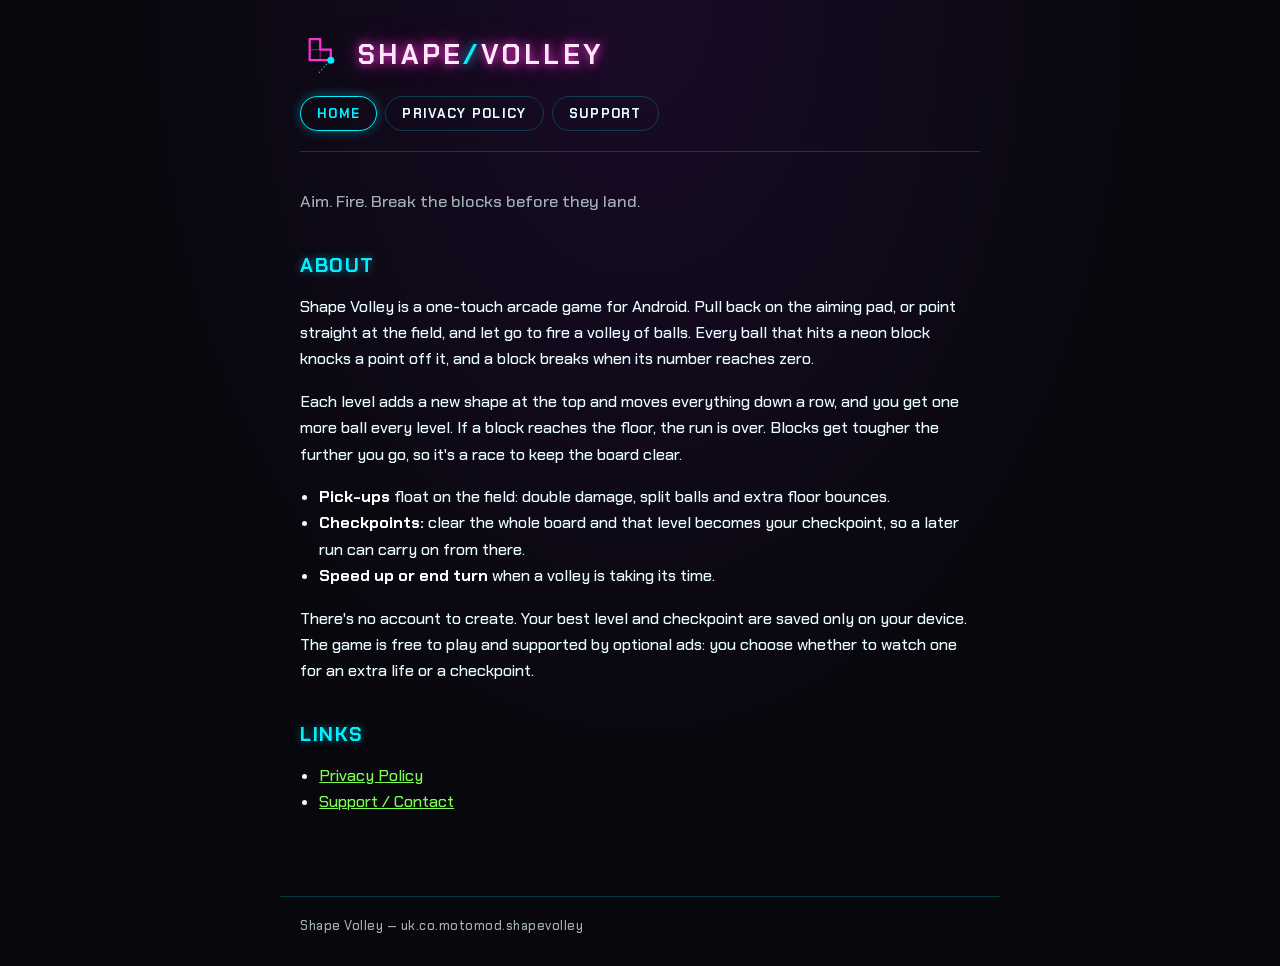
==== shape-volley/index.html @ 34cd1fda "Add Shape Volley home, privacy policy and support pages Co-Authored-By: Claude Opus 5.5 <noreply@ant" ====
<!doctype html>
<html lang="en">
<head>
<meta charset="utf-8">
<meta name="viewport" content="width=device-width, initial-scale=1">
<title>Shape Volley</title>
<meta name="description" content="Shape Volley: a neon ball-volley arcade game for Android. Aim, fire and break the blocks before they reach the floor.">
<meta name="theme-color" content="#07070c">
<link rel="icon" type="image/png" href="favicon.png">
<link rel="preconnect" href="https://fonts.googleapis.com">
<link rel="preconnect" href="https://fonts.gstatic.com" crossorigin>
<link href="https://fonts.googleapis.com/css2?family=Chakra+Petch:wght@500;700&display=swap" rel="stylesheet">
<link rel="stylesheet" href="style.css">
</head>
<body>
<div class="wrap">
  <header class="site">
    <svg class="mark" viewBox="0 0 100 100" aria-hidden="true">
      <path d="M22 16H46V40H70V64H22Z" fill="none" stroke="#ff2fd6" stroke-width="5" stroke-linejoin="round"/>
      <path d="M46 16V40M22 40H46V64" fill="none" stroke="#ff2fd6" stroke-opacity=".45" stroke-width="3"/>
      <path d="M44 92L63 70" stroke="#00f0ff" stroke-opacity=".7" stroke-width="3" stroke-linecap="round" stroke-dasharray="1 7"/>
      <circle cx="70" cy="64" r="8" fill="#00f0ff"/>
    </svg>
    <h1 class="logo">SHAPE<span>/</span>VOLLEY</h1>
  </header>

  <nav class="site">
    <a href="index.html" class="current">Home</a>
    <a href="privacy.html">Privacy Policy</a>
    <a href="support.html">Support</a>
  </nav>

  <main>
    <p class="tag">Aim. Fire. Break the blocks before they land.</p>

    <h2>About</h2>
    <p>
      Shape Volley is a one-touch arcade game for Android. Pull back on the
      aiming pad, or point straight at the field, and let go to fire a volley
      of balls. Every ball that hits a neon block knocks a point off it, and
      a block breaks when its number reaches zero.
    </p>
    <p>
      Each level adds a new shape at the top and moves everything down a row,
      and you get one more ball every level. If a block reaches the floor,
      the run is over. Blocks get tougher the further you go, so it's a race
      to keep the board clear.
    </p>
    <ul>
      <li><strong>Pick-ups</strong> float on the field: double damage, split
        balls and extra floor bounces.</li>
      <li><strong>Checkpoints:</strong> clear the whole board and that level
        becomes your checkpoint, so a later run can carry on from there.</li>
      <li><strong>Speed up or end turn</strong> when a volley is taking its
        time.</li>
    </ul>
    <p>
      There's no account to create. Your best level and checkpoint are saved
      only on your device. The game is free to play and supported by optional
      ads: you choose whether to watch one for an extra life or a checkpoint.
    </p>

    <h2>Links</h2>
    <ul>
      <li><a href="privacy.html">Privacy Policy</a></li>
      <li><a href="support.html">Support / Contact</a></li>
    </ul>
  </main>
</div>

<footer class="site">Shape Volley — uk.co.motomod.shapevolley</footer>
</body>
</html>
---- shape-volley/style.css ----
:root {
  color-scheme: dark;
  --bg: #07070c;
  --panel: #0c0b14;
  --cyan: #00f0ff;
  --magenta: #ff2fd6;
  --green: #7cff4f;
  --ink: #e8fdff;
  --muted: rgba(232, 253, 255, 0.68);
  --rule: rgba(0, 240, 255, 0.22);
  --font: "Chakra Petch", "Avenir Next", "Trebuchet MS", sans-serif;
}

* { box-sizing: border-box; }

html, body {
  margin: 0;
  color: var(--ink);
  font-family: var(--font);
  font-weight: 500;
}

body {
  min-height: 100vh;
  display: flex;
  flex-direction: column;
  background:
    radial-gradient(ellipse at 50% 0%, rgba(60, 20, 90, 0.35), transparent 60%),
    var(--bg);
  overflow-wrap: break-word;
}

.wrap {
  width: min(720px, 100%);
  margin: 0 auto;
  padding: 32px 20px 64px;
  flex: 1;
}

header.site {
  display: flex;
  align-items: center;
  gap: 14px;
  margin-bottom: 8px;
}

header.site .mark { width: 44px; height: 44px; flex: none; }

h1.logo {
  margin: 0;
  font-size: 1.7rem;
  font-weight: 700;
  letter-spacing: 0.12em;
  color: #ffe6fb;
  text-shadow: 0 0 0.35em var(--magenta), 0 0 0.9em rgba(255, 47, 214, 0.5);
}
h1.logo span { color: var(--cyan); text-shadow: 0 0 0.4em rgba(0, 240, 255, 0.8); }

nav.site {
  display: flex;
  gap: 8px;
  flex-wrap: wrap;
  margin: 20px 0 36px;
  padding-bottom: 20px;
  border-bottom: 1px solid var(--rule);
}
nav.site a {
  font-weight: 700;
  font-size: 0.82rem;
  letter-spacing: 0.1em;
  text-transform: uppercase;
  color: var(--ink);
  border: 1.5px solid var(--rule);
  border-radius: 999px;
  padding: 8px 16px;
  text-decoration: none;
}
nav.site a:hover, nav.site a:focus-visible { border-color: var(--cyan); }
nav.site a.current {
  color: var(--cyan);
  border-color: var(--cyan);
  box-shadow: 0 0 0.7rem rgba(0, 240, 255, 0.35);
}

main h2 {
  margin: 36px 0 12px;
  font-size: 1.25rem;
  font-weight: 700;
  letter-spacing: 0.08em;
  text-transform: uppercase;
  color: var(--cyan);
  text-shadow: 0 0 0.5rem rgba(0, 240, 255, 0.5);
}
main h2:first-child { margin-top: 0; }

main p, main li { line-height: 1.65; }
main ul { padding-left: 1.2em; }
main a { color: var(--green); }
main a:hover { text-decoration: none; }
main strong { color: #fff; }
code { font-size: 0.9em; color: var(--muted); }

.tag { color: var(--muted); font-size: 1.05rem; margin: 6px 0 0; }

.cta {
  display: inline-block;
  margin-top: 20px;
  font-weight: 700;
  font-size: 0.9rem;
  letter-spacing: 0.1em;
  text-transform: uppercase;
  color: #efffe8;
  border: 1.5px solid var(--green);
  border-radius: 999px;
  background: rgba(124, 255, 79, 0.12);
  box-shadow: 0 0 1rem rgba(124, 255, 79, 0.4), inset 0 0 0.8rem rgba(124, 255, 79, 0.2);
  padding: 12px 22px;
  text-decoration: none;
}

.note {
  margin-top: 40px;
  padding: 14px 16px;
  border: 1px solid var(--rule);
  border-radius: 12px;
  background: var(--panel);
  color: var(--muted);
  font-size: 0.9rem;
}

footer.site {
  width: min(720px, 100%);
  margin: 0 auto;
  padding: 20px 20px 32px;
  color: var(--muted);
  font-size: 0.8rem;
  letter-spacing: 0.04em;
  border-top: 1px solid var(--rule);
}
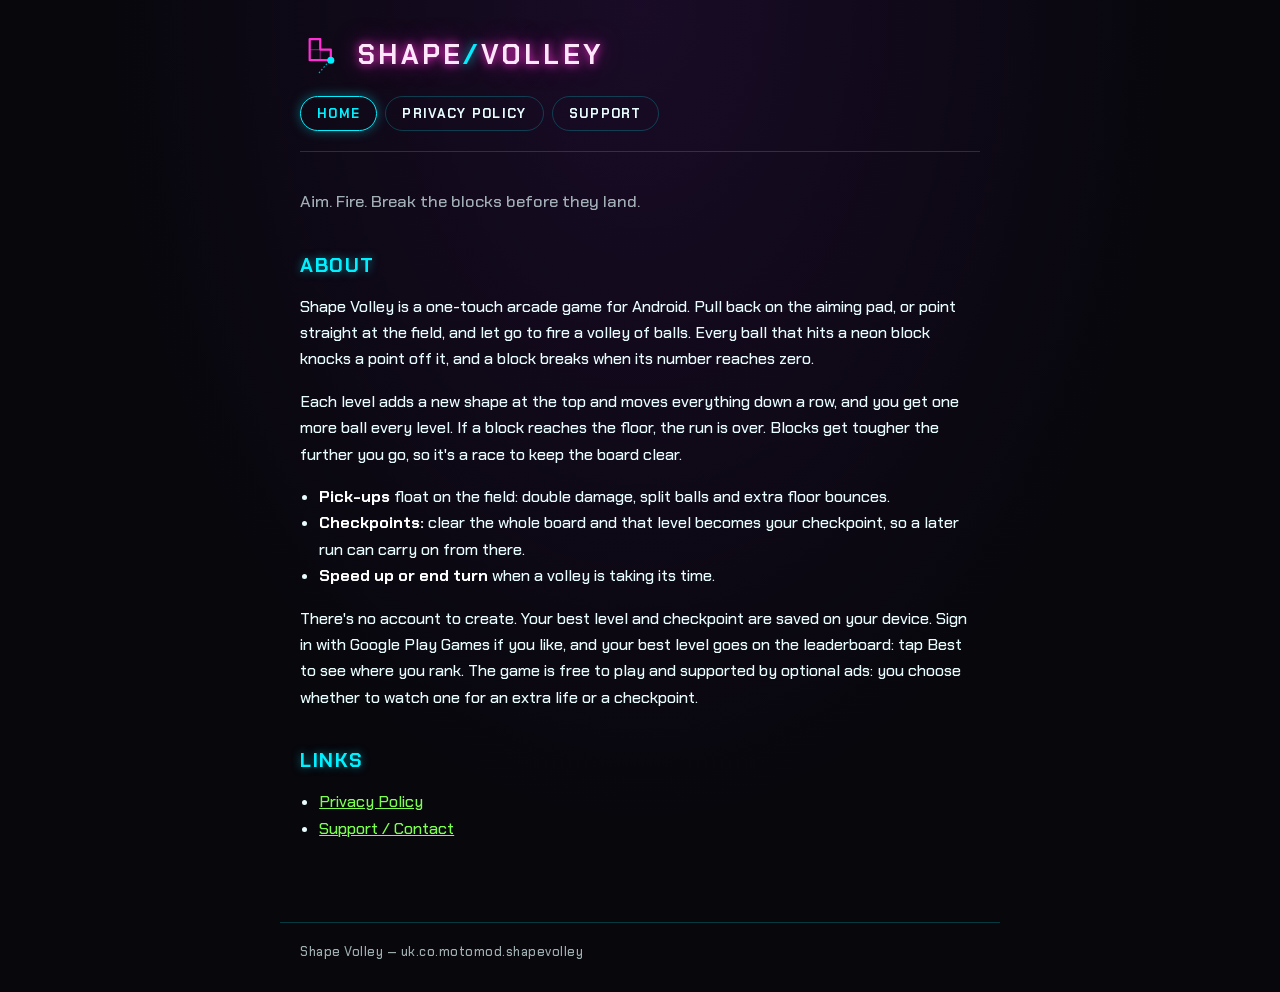
==== commit 747d72d3: "Cover Shape Volley's Play Games sign-in and leaderboard The privacy policy described no sign-in and " ====
--- a/shape-volley/index.html
+++ b/shape-volley/index.html
@@ -56,8 +56,10 @@
     </ul>
     <p>
       There's no account to create. Your best level and checkpoint are saved
-      only on your device. The game is free to play and supported by optional
-      ads: you choose whether to watch one for an extra life or a checkpoint.
+      on your device. Sign in with Google Play Games if you like, and your best
+      level goes on the leaderboard: tap Best to see where you rank. The game
+      is free to play and supported by optional ads: you choose whether to
+      watch one for an extra life or a checkpoint.
     </p>
 
     <h2>Links</h2>
